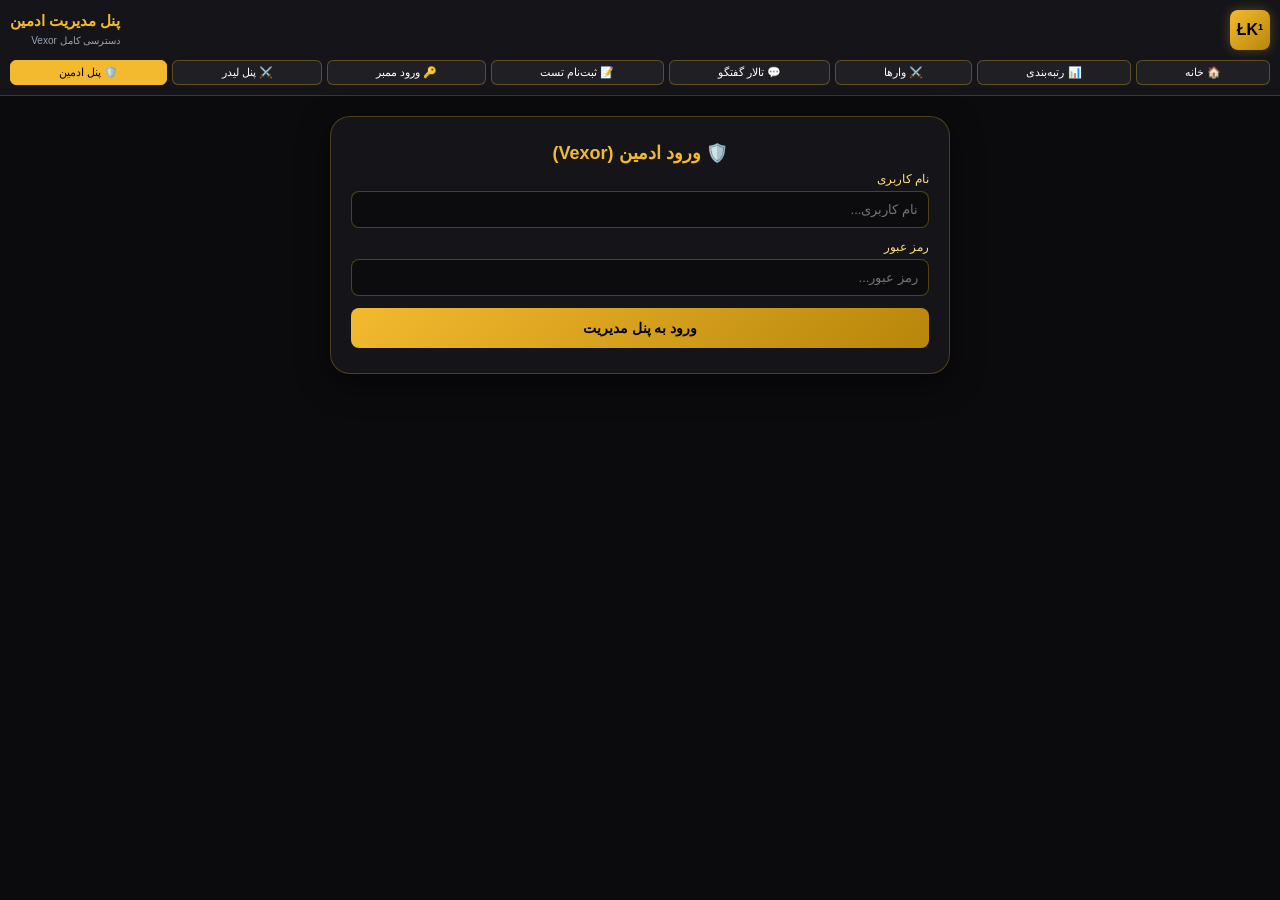
==== admin.html @ a8c93f62 "Update admin.html" ====
<!DOCTYPE html>
<html lang="fa" dir="rtl">
<head>
    <meta charset="UTF-8">
    <meta name="viewport" content="width=device-width, initial-scale=1.0">
    <title>پنل ادمین | ŁK¹ • INVICTUS</title>
    <link rel="stylesheet" href="style.css">
</head>
<body>
    <header>
        <div class="logo-area">
            <div class="clan-logo">ŁK¹</div>
            <div class="clan-title"><h1>پنل مدیریت ادمین</h1><span>دسترسی کامل Vexor</span></div>
        </div>
        <div class="nav-buttons">
            <a href="index.html" class="btn">🏠 خانه</a>
            <a href="ranking.html" class="btn">📊 رتبه‌بندی</a>
            <a href="wars.html" class="btn">⚔️ وارها</a>
            <a href="chat.html" class="btn">💬 تالار گفتگو</a>
            <a href="apply.html" class="btn">📝 ثبت‌نام تست</a>
            <a href="member_login.html" class="btn">🔑 ورود ممبر</a>
            <a href="leader_panel.html" class="btn">⚔️ پنل لیدر</a>
            <a href="admin.html" class="btn btn-admin active">🛡️ پنل ادمین</a>
        </div>
    </header>
    <div class="main-container">
        <div class="panel-card" id="aLoginBox">
            <h2 class="hero-title" style="font-size:18px; text-align:center;">🛡️ ورود ادمین (Vexor)</h2>
            <div class="form-group"><label>نام کاربری</label><input type="text" id="aUser" class="form-control" placeholder="نام کاربری..."></div>
            <div class="form-group"><label>رمز عبور</label><input type="password" id="aPass" class="form-control" placeholder="رمز عبور..."></div>
            <button onclick="aLogin()" class="btn-submit">ورود به پنل مدیریت</button>
        </div>
        
        <div class="panel-card" id="aDash" style="display:none;">
            <div style="display:flex; justify-content:space-between; align-items:center; margin-bottom:12px;">
                <h2 style="font-size:16px; color:var(--gold-primary);">👑 پنل کنترل Vexor</h2>
                <button onclick="localStorage.removeItem('admin_logged'); localStorage.removeItem('logged_role'); location.reload();" class="btn" style="background:var(--danger-color); color:#fff; border:none;">خروج</button>
            </div>
            <hr style="border-color:rgba(243,186,47,0.2); margin-bottom:15px;">
            <div style="display:flex; gap:10px; margin-bottom:15px;">
                <button onclick="toggleChat()" class="btn" style="flex:1; background:var(--gold-primary); color:#000; font-weight:bold;">🔒 قفل / 🔓 باز کردن تالار</button>
                <button onclick="editNotice()" class="btn" style="flex:1;">📢 ویرایش اطلاعیه</button>
            </div>

            <h3 style="font-size:14px; color:var(--gold-light); margin-bottom:8px;">📢 اعلان درخواست‌های تست عضویت</h3>
            <div id="adminApps" style="font-size:12px; color:var(--text-muted); margin-bottom:20px; background:rgba(0,0,0,0.3); padding:10px; border-radius:8px;"></div>

            <hr style="border-color:rgba(243,186,47,0.2); margin-bottom:15px;">

            <h3 id="formTitle" style="font-size:14px; color:var(--gold-light); margin-bottom:8px;">➕ افزودن ممبر جدید</h3>
            <input type="hidden" id="editIndex" value="-1">
            <div class="form-group"><label>نام و تگ در گیم</label><input type="text" id="addName" class="form-control" placeholder="ŁK¹ • Name"></div>
            <div class="grid-cards" style="margin-bottom:0;">
                <div class="form-group"><label>یوزر اکانت سایت</label><input type="text" id="addUName" class="form-control" placeholder="username"></div>
                <div class="form-group"><label>پسورد اکانت سایت</label><input type="text" id="addUPass" class="form-control" placeholder="password"></div>
            </div>
            <div class="grid-cards" style="margin-bottom:0;">
                <div class="form-group"><label>لول</label><input type="number" id="addLevel" class="form-control" placeholder="150"></div>
                <div class="form-group"><label>رنک مولتی/بتل</label><input type="text" id="addRank" class="form-control" placeholder="Legendary"></div>
            </div>
            <div class="grid-cards" style="margin-bottom:0;">
                <div class="form-group"><label>تعداد لجند</label><input type="number" id="addLegend" class="form-control" placeholder="5"></div>
                <div class="form-group"><label>کالاف یوآیدی (UID)</label><input type="text" id="addUid" class="form-control" placeholder="12345678"></div>
            </div>
            <div class="form-group"><label>نقش</label><select id="addRole" class="form-control"><option value="ممبر عادی">ممبر عادی</option><option value="لیدر">لیدر</option></select></div>
            
            <div class="form-group">
                <label>نتایج ۱۰ دست آخر مولتی (win,lose,draw,quit)</label>
                <input type="text" id="multiRes" class="form-control" value="win,win,win,win,win,win,win,win,win,win">
            </div>
            <div class="form-group">
                <label>نتایج ۱۰ دست آخر بتل (win,lose,draw,quit)</label>
                <input type="text" id="battleRes" class="form-control" value="win,win,win,win,win,win,win,win,win,win">
            </div>

            <button onclick="saveMember()" class="btn-submit">ذخیره و ثبت در سیستم</button>

            <hr style="border-color:rgba(243,186,47,0.2); margin:20px 0;">
            <h3 style="font-size:14px; color:var(--gold-light); margin-bottom:8px;">🔍 جستجو، ویرایش و حذف ممبرها</h3>
            <div class="form-group"><input type="text" id="searchAdmin" class="form-control" placeholder="جستجو بر اساس نام..." onkeyup="filterAdmin()"></div>
            <div class="table-responsive">
                <table class="clan-table">
                    <thead><tr><th>نام</th><th>یوزر</th><th>نقش</th><th>عملیات</th></tr></thead>
                    <tbody id="aTable"></tbody>
                </table>
            </div>
        </div>
    </div>
    <script>
        const BIN_ID = "6af9c49eac6210605a89891b";
        const API_KEY = "$2a$10$DZPpILN4/v8w7.tBcNSfJew7piPdaWRBuhr2mQSamEzkqhkIBrdpO";

        async function saveCloudData() {
            try {
                let payload = {
                    clan_members: JSON.parse(localStorage.getItem('clan_members') || '[]'),
                    clan_applications: JSON.parse(localStorage.getItem('clan_applications') || '[]'),
                    clan_wars: JSON.parse(localStorage.getItem('clan_wars') || '[]'),
                    chat_messages: JSON.parse(localStorage.getItem('chat_messages') || '[]'),
                    chat_bans: JSON.parse(localStorage.getItem('chat_bans') || '{}'),
                    chat_locked: localStorage.getItem('chat_locked') === 'true',
                    clan_notice: localStorage.getItem('clan_notice') || ''
                };
                await fetch(`https://api.jsonbin.io/v3/b/${BIN_ID}`, {
                    method: 'PUT',
                    headers: { "Content-Type": "application/json", "X-Master-Key": API_KEY },
                    body: JSON.stringify(payload)
                });
            } catch(e) {}
        }

        async function aLogin() {
            let u = document.getElementById('aUser').value.trim();
            let p = document.getElementById('aPass').value.trim();
            if(u === "vexor" && p === "matinmnt") {
                try {
                    let res = await fetch(`https://api.jsonbin.io/v3/b/${BIN_ID}/latest`, { headers: { "X-Master-Key": API_KEY } });
                    let data = await res.json();
                    if(data && data.record) {
                        let rec = data.record;
                        if(rec.clan_members) localStorage.setItem('clan_members', JSON.stringify(rec.clan_members));
                        if(rec.clan_applications) localStorage.setItem('clan_applications', JSON.stringify(rec.clan_applications));
                        if(rec.clan_wars) localStorage.setItem('clan_wars', JSON.stringify(rec.clan_wars));
                        if(rec.chat_messages) localStorage.setItem('chat_messages', JSON.stringify(rec.chat_messages));
                        if(rec.chat_bans) localStorage.setItem('chat_bans', JSON.stringify(rec.chat_bans));
                        localStorage.setItem('chat_locked', rec.chat_locked ? 'true' : 'false');
                        if(rec.clan_notice) localStorage.setItem('clan_notice', rec.clan_notice);
                    }
                } catch(e) {}

                localStorage.setItem('admin_logged', 'true');
                localStorage.setItem('logged_role', 'admin');
                showADash();
            } else { alert("اطلاعات ادمین اشتباه است!"); }
        }
        function showADash() {
            document.getElementById('aLoginBox').style.display = 'none';
            document.getElementById('aDash').style.display = 'block';
            loadATable();
            loadAdminApps();
        }
        function loadAdminApps() {
            let apps = JSON.parse(localStorage.getItem('clan_applications') || '[]');
            let box = document.getElementById('adminApps');
            box.innerHTML = '';
            if(apps.length === 0) { box.innerHTML = "📢 در حال حاضر هیچ درخواست تست جدیدی وجود ندارد."; return; }
            apps.forEach((a, i) => {
                box.innerHTML += `
                    <div style="display:flex; justify-content:space-between; align-items:center; margin-bottom:6px; border-bottom:1px dashed rgba(243,186,47,0.2); padding-bottom:6px;">
                        <div><b>${a.name}</b> (UID: ${a.uid}) - لول: ${a.level}</div>
                        <div>
                            <button onclick="adminApp(${i})" class="btn" style="background:var(--success-color); color:#fff; border:none; padding:2px 6px;">تایید</button>
                            <button onclick="adminRej(${i})" class="btn" style="background:var(--danger-color); color:#fff; border:none; padding:2px 6px; margin-right:4px;">رد</button>
                        </div>
                    </div>
                `;
            });
        }
        async function adminApp(i) {
            let apps = JSON.parse(localStorage.getItem('clan_applications') || '[]');
            let members = JSON.parse(localStorage.getItem('clan_members') || '[]');
            members.push({ 
                name: apps[i].name, 
                level: apps[i].level, 
                rank: apps[i].rank, 
                uid: apps[i].uid, 
                role: 'ممبر عادی', 
                username: 'user_'+Math.floor(Math.random()*1000), 
                password: '123', 
                multiResults:['win','win','win','win','win','win','win','win','win','win'], 
                battleResults:['win','win','win','win','win','win','win','win','win','win'] 
            });
            localStorage.setItem('clan_members', JSON.stringify(members));
            apps.splice(i, 1);
            localStorage.setItem('clan_applications', JSON.stringify(apps));
            await saveCloudData();
            alert("تایید شد!"); showADash();
        }
        async function adminRej(i) {
            let apps = JSON.parse(localStorage.getItem('clan_applications') || '[]');
            apps.splice(i, 1);
            localStorage.setItem('clan_applications', JSON.stringify(apps));
            await saveCloudData();
            alert("رد شد."); showADash();
        }
        async function saveMember() {
            let name = document.getElementById('addName').value.trim();
            let username = document.getElementById('addUName').value.trim();
            let password = document.getElementById('addUPass').value.trim();
            let level = document.getElementById('addLevel').value.trim();
            let rank = document.getElementById('addRank').value.trim();
            let legendCount = document.getElementById('addLegend').value.trim();
            let uid = document.getElementById('addUid').value.trim();
            let role = document.getElementById('addRole').value;
            let multiResults = document.getElementById('multiRes').value.split(',').map(s=>s.trim());
            let battleResults = document.getElementById('battleRes').value.split(',').map(s=>s.trim());
            let editIdx = parseInt(document.getElementById('editIndex').value);

            if(!name || !username) { alert("نام و یوزر اکانت سایت الزامی است."); return; }

            let members = JSON.parse(localStorage.getItem('clan_members') || '[]');
            if(editIdx === -1) {
                members.push({ name, username, password, level, rank, legendCount, uid, role, multiResults, battleResults });
            } else {
                members[editIdx] = { name, username, password, level, rank, legendCount, uid, role, multiResults, battleResults };
                document.getElementById('editIndex').value = -1;
                document.getElementById('formTitle').innerText = "➕ افزودن ممبر جدید";
            }
            localStorage.setItem('clan_members', JSON.stringify(members));
            await saveCloudData();
            alert("با موفقیت در سرور ابری ذخیره شد!");
            loadATable();
            clearForm();
        }
        function loadATable() {
            let members = JSON.parse(localStorage.getItem('clan_members') || '[]');
            let tbody = document.getElementById('aTable');
            tbody.innerHTML = '';
            if(members.length === 0) { tbody.innerHTML = `<tr><td colspan="4">عضوی ثبت نشده است.</td></tr>`; return; }
            members.forEach((m, i) => {
                tbody.innerHTML += `
                    <tr>
                        <td>${m.name}</td>
                        <td>${m.username || '-'}</td>
                        <td>${m.role}</td>
                        <td>
                            <button onclick="editM(${i})" class="btn" style="background:var(--gold-primary); color:#000; padding:3px 6px;">ویرایش</button>
                            <button onclick="delM(${i})" class="btn" style="background:var(--danger-color); color:#fff; padding:3px 6px; margin-right:4px;">حذف</button>
                        </td>
                    </tr>
                `;
            });
        }
        function editM(i) {
            let members = JSON.parse(localStorage.getItem('clan_members') || '[]');
            let m = members[i];
            document.getElementById('addName').value = m.name;
            document.getElementById('addUName').value = m.username || '';
            document.getElementById('addUPass').value = m.password || '';
            document.getElementById('addLevel').value = m.level || '';
            document.getElementById('addRank').value = m.rank || '';
            document.getElementById('addLegend').value = m.legendCount || '';
            document.getElementById('addUid').value = m.uid || '';
            document.getElementById('addRole').value = m.role;
            document.getElementById('multiRes').value = (m.multiResults || []).join(',');
            document.getElementById('battleRes').value = (m.battleResults || []).join(',');
            document.getElementById('editIndex').value = i;
            document.getElementById('formTitle').innerText = "✏️ ویرایش ممبر: " + m.name;
            window.scrollTo({top:0, behavior:'smooth'});
        }
        async function delM(i) {
            if(confirm("آیا از حذف این عضو اطمینان دارید؟")) {
                let members = JSON.parse(localStorage.getItem('clan_members') || '[]');
                members.splice(i, 1);
                localStorage.setItem('clan_members', JSON.stringify(members));
                await saveCloudData();
                loadATable();
            }
        }
        function clearForm() {
            document.getElementById('addName').value = '';
            document.getElementById('addUName').value = '';
            document.getElementById('addUPass').value = '';
            document.getElementById('addLevel').value = '';
            document.getElementById('addRank').value = '';
            document.getElementById('addLegend').value = '';
            document.getElementById('addUid').value = '';
        }
        async function toggleChat() {
            let cur = localStorage.getItem('chat_locked') === 'true';
            localStorage.setItem('chat_locked', !cur);
            await saveCloudData();
            alert(!cur ? "تالار گفتگو قفل شد!" : "تالار گفتگو باز شد!");
        }
        async function editNotice() {
            let t = prompt("متن جدید اطلاعیه بالای سایت را وارد کنید:");
            if(t) {
                localStorage.setItem('clan_notice', t);
                await saveCloudData();
                alert("اطلاعیه آپدیت شد!");
            }
        }
        function filterAdmin() {
            let kw = document.getElementById('searchAdmin').value.toLowerCase();
            let rows = document.getElementById('aTable').getElementsByTagName('tr');
            for(let r of rows) {
                r.style.display = r.innerText.toLowerCase().includes(kw) ? '' : 'none';
            }
        }
        window.onload = function() {
            if(localStorage.getItem('admin_logged') === 'true') showADash();
        }
    </script>
</body>
</html>
---- style.css ----
:root {
    --bg-color: #0b0b0e;
    --card-bg: #141419;
    --gold-primary: #f3ba2f;
    --gold-light: #ffdf7e;
    --gold-dark: #b8860b;
    --text-main: #ffffff;
    --text-muted: #9ca3af;
    --danger-color: #ef4444;
    --success-color: #22c55e;
}
* { box-sizing: border-box; margin: 0; padding: 0; font-family: Tahoma, sans-serif; }
body { background-color: var(--bg-color); color: var(--text-main); padding-bottom: 50px; }
.top-notice { background: linear-gradient(90deg, var(--gold-dark), var(--gold-primary)); color: #000; font-size: 13px; font-weight: bold; text-align: center; padding: 8px 10px; }
header { background: var(--card-bg); border-bottom: 1px solid rgba(243, 186, 47, 0.2); padding: 10px; display: flex; flex-direction: column; gap: 10px; }
.logo-area { display: flex; align-items: center; gap: 10px; width: 100%; justify-content: space-between; }
.clan-logo { width: 40px; height: 40px; background: linear-gradient(135deg, var(--gold-primary), var(--gold-dark)); border-radius: 8px; display: flex; align-items: center; justify-content: center; font-weight: bold; color: #000; font-size: 16px; box-shadow: 0 0 12px rgba(243, 186, 47, 0.3); }
.clan-title h1 { font-size: 15px; color: var(--gold-primary); }
.clan-title span { font-size: 10px; color: var(--text-muted); }
.nav-buttons { display: flex; gap: 5px; flex-wrap: wrap; width: 100%; justify-content: center; }
.nav-buttons .btn { background: rgba(255, 255, 255, 0.05); border: 1px solid rgba(243, 186, 47, 0.3); color: var(--text-main); padding: 5px 8px; border-radius: 6px; font-size: 11px; cursor: pointer; text-decoration: none; transition: 0.3s; display: inline-flex; align-items: center; gap: 4px; flex: 1 1 auto; justify-content: center; text-align: center; }
.nav-buttons .btn:hover, .nav-buttons .btn.active { background: var(--gold-primary); color: #000; border-color: var(--gold-primary); }
.nav-buttons .btn-admin { background: rgba(243, 186, 47, 0.15); border-color: var(--gold-primary); color: var(--gold-primary); }
.main-container { max-width: 650px; margin: 20px auto; padding: 0 15px; }
.panel-card { background: var(--card-bg); border: 1px solid rgba(243, 186, 47, 0.25); border-radius: 20px; padding: 25px 20px; box-shadow: 0 10px 30px rgba(0,0,0,0.5); margin-bottom: 20px; }
.server-status { display: inline-flex; align-items: center; gap: 6px; background: rgba(0, 0, 0, 0.4); border: 1px solid rgba(243, 186, 47, 0.3); padding: 6px 15px; border-radius: 20px; font-size: 12px; color: var(--text-muted); margin-bottom: 15px; }
.status-dot { width: 8px; height: 8px; background-color: var(--success-color); border-radius: 50%; box-shadow: 0 0 8px var(--success-color); }
.hero-title { font-size: 24px; color: var(--gold-primary); margin-bottom: 8px; font-weight: 900; }
.hero-desc { font-size: 12px; color: var(--text-muted); line-height: 1.6; margin-bottom: 20px; }
.form-group { margin-bottom: 12px; text-align: right; }
.form-group label { display: block; font-size: 12px; color: var(--gold-light); margin-bottom: 5px; }
.form-control { width: 100%; background: rgba(0, 0, 0, 0.4); border: 1px solid rgba(243, 186, 47, 0.3); border-radius: 8px; padding: 10px; color: var(--text-main); font-size: 13px; }
.form-control:focus { border-color: var(--gold-primary); outline: none; }
.btn-submit { width: 100%; background: linear-gradient(135deg, var(--gold-primary), var(--gold-dark)); color: #000; font-weight: bold; padding: 12px; border-radius: 8px; border: none; font-size: 14px; cursor: pointer; transition: 0.3s; }
.btn-submit:hover { opacity: 0.9; }
.table-responsive { width: 100%; overflow-x: auto; margin-top: 15px; }
.clan-table { width: 100%; border-collapse: collapse; font-size: 12px; text-align: center; }
.clan-table th, .clan-table td { padding: 10px 8px; border-bottom: 1px solid rgba(243, 186, 47, 0.15); }
.clan-table th { color: var(--gold-primary); background: rgba(243, 186, 47, 0.05); }
.grid-cards { display: grid; grid-template-columns: 1fr 1fr; gap: 15px; }
.mini-card { background: var(--card-bg); border: 1px solid rgba(243, 186, 47, 0.2); border-radius: 15px; padding: 18px 15px; text-align: center; }
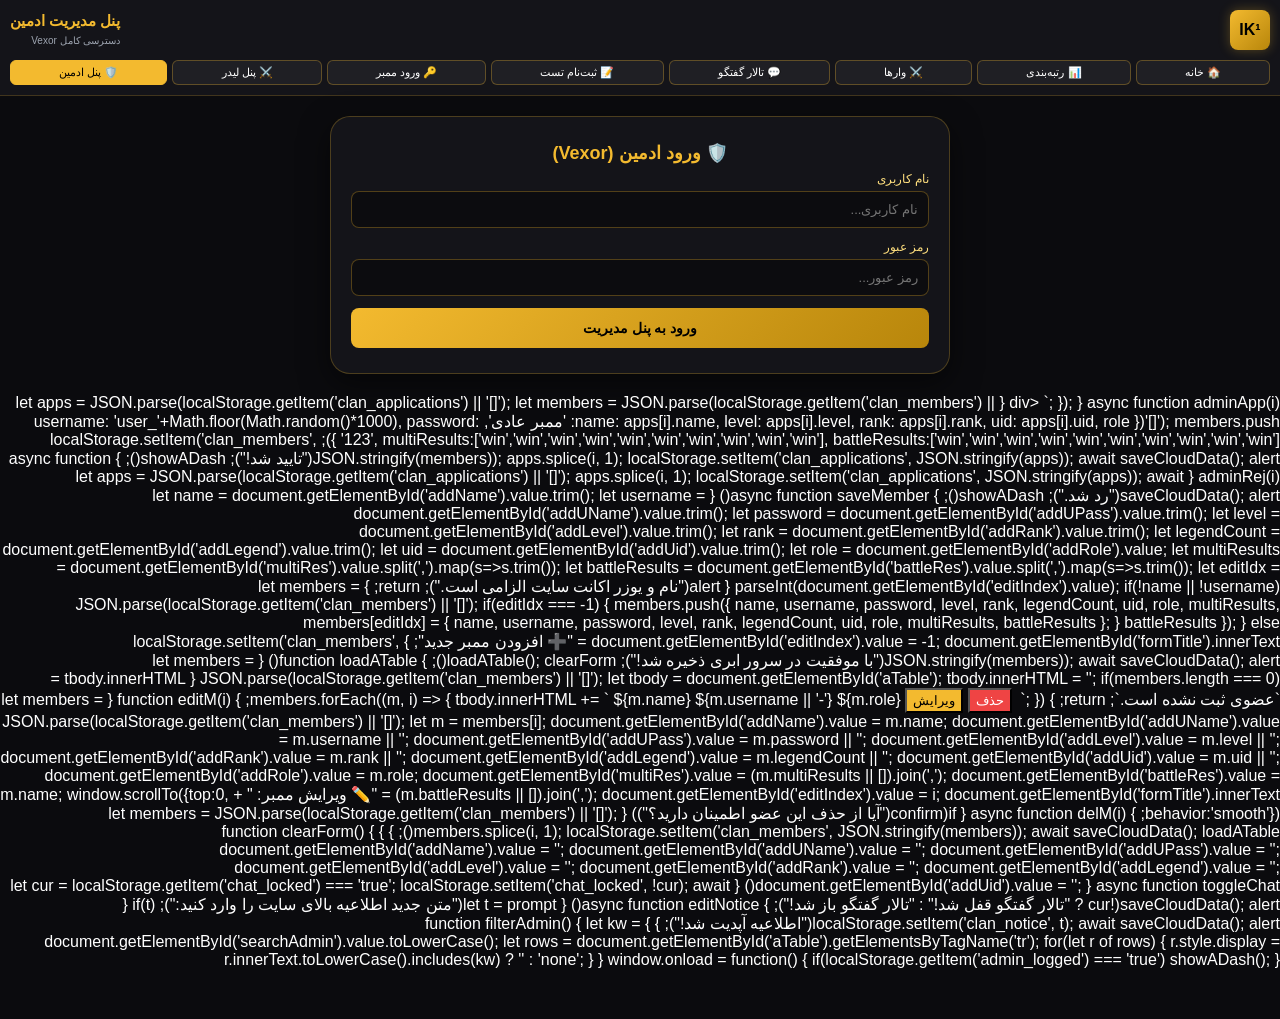
==== commit 34518edc: "Update admin.html" ====
--- a/admin.html
+++ b/admin.html
@@ -3,13 +3,13 @@
 <head>
     <meta charset="UTF-8">
     <meta name="viewport" content="width=device-width, initial-scale=1.0">
-    <title>پنل ادمین | ŁK¹ • INVICTUS</title>
+    <title>پنل ادمین | IK¹ • INVICTUS</title>
     <link rel="stylesheet" href="style.css">
 </head>
 <body>
     <header>
         <div class="logo-area">
-            <div class="clan-logo">ŁK¹</div>
+            <div class="clan-logo">IK¹</div>
             <div class="clan-title"><h1>پنل مدیریت ادمین</h1><span>دسترسی کامل Vexor</span></div>
         </div>
         <div class="nav-buttons">
@@ -49,7 +49,7 @@
 
             <h3 id="formTitle" style="font-size:14px; color:var(--gold-light); margin-bottom:8px;">➕ افزودن ممبر جدید</h3>
             <input type="hidden" id="editIndex" value="-1">
-            <div class="form-group"><label>نام و تگ در گیم</label><input type="text" id="addName" class="form-control" placeholder="ŁK¹ • Name"></div>
+            <div class="form-group"><label>نام و تگ در گیم</label><input type="text" id="addName" class="form-control" placeholder="IK¹ • Name"></div>
             <div class="grid-cards" style="margin-bottom:0;">
                 <div class="form-group"><label>یوزر اکانت سایت</label><input type="text" id="addUName" class="form-control" placeholder="username"></div>
                 <div class="form-group"><label>پسورد اکانت سایت</label><input type="text" id="addUPass" class="form-control" placeholder="password"></div>
@@ -133,12 +133,22 @@
                 showADash();
             } else { alert("اطلاعات ادمین اشتباه است!"); }
         }
-        function showADash() {
+
+        async function showADash() {
             document.getElementById('aLoginBox').style.display = 'none';
             document.getElementById('aDash').style.display = 'block';
+            try {
+                let res = await fetch(`https://api.jsonbin.io/v3/b/${BIN_ID}/latest`, { headers: { "X-Master-Key": API_KEY } });
+                let data = await res.json();
+                if(data && data.record) {
+                    if(data.record.clan_members) localStorage.setItem('clan_members', JSON.stringify(data.record.clan_members));
+                    if(data.record.clan_applications) localStorage.setItem('clan_applications', JSON.stringify(data.record.clan_applications));
+                }
+            } catch(e) {}
             loadATable();
             loadAdminApps();
         }
+
         function loadAdminApps() {
             let apps = JSON.parse(localStorage.getItem('clan_applications') || '[]');
             let box = document.getElementById('adminApps');
@@ -156,6 +166,7 @@
                 `;
             });
         }
+
         async function adminApp(i) {
             let apps = JSON.parse(localStorage.getItem('clan_applications') || '[]');
             let members = JSON.parse(localStorage.getItem('clan_members') || '[]');
@@ -176,6 +187,7 @@
             await saveCloudData();
             alert("تایید شد!"); showADash();
         }
+
         async function adminRej(i) {
             let apps = JSON.parse(localStorage.getItem('clan_applications') || '[]');
             apps.splice(i, 1);
@@ -183,6 +195,7 @@
             await saveCloudData();
             alert("رد شد."); showADash();
         }
+
         async function saveMember() {
             let name = document.getElementById('addName').value.trim();
             let username = document.getElementById('addUName').value.trim();
@@ -212,6 +225,7 @@
             loadATable();
             clearForm();
         }
+
         function loadATable() {
             let members = JSON.parse(localStorage.getItem('clan_members') || '[]');
             let tbody = document.getElementById('aTable');
@@ -231,6 +245,7 @@
                 `;
             });
         }
+
         function editM(i) {
             let members = JSON.parse(localStorage.getItem('clan_members') || '[]');
             let m = members[i];
@@ -248,6 +263,7 @@
             document.getElementById('formTitle').innerText = "✏️ ویرایش ممبر: " + m.name;
             window.scrollTo({top:0, behavior:'smooth'});
         }
+
         async function delM(i) {
             if(confirm("آیا از حذف این عضو اطمینان دارید؟")) {
                 let members = JSON.parse(localStorage.getItem('clan_members') || '[]');
@@ -257,6 +273,7 @@
                 loadATable();
             }
         }
+
         function clearForm() {
             document.getElementById('addName').value = '';
             document.getElementById('addUName').value = '';
@@ -266,12 +283,14 @@
             document.getElementById('addLegend').value = '';
             document.getElementById('addUid').value = '';
         }
+
         async function toggleChat() {
             let cur = localStorage.getItem('chat_locked') === 'true';
             localStorage.setItem('chat_locked', !cur);
             await saveCloudData();
             alert(!cur ? "تالار گفتگو قفل شد!" : "تالار گفتگو باز شد!");
         }
+
         async function editNotice() {
             let t = prompt("متن جدید اطلاعیه بالای سایت را وارد کنید:");
             if(t) {
@@ -280,6 +299,7 @@
                 alert("اطلاعیه آپدیت شد!");
             }
         }
+
         function filterAdmin() {
             let kw = document.getElementById('searchAdmin').value.toLowerCase();
             let rows = document.getElementById('aTable').getElementsByTagName('tr');
@@ -287,9 +307,151 @@
                 r.style.display = r.innerText.toLowerCase().includes(kw) ? '' : 'none';
             }
         }
+
         window.onload = function() {
             if(localStorage.getItem('admin_logged') === 'true') showADash();
         }
     </script>
 </body>
 </html>
+div>
+                `;
+            });
+        }
+        async function adminApp(i) {
+            let apps = JSON.parse(localStorage.getItem('clan_applications') || '[]');
+            let members = JSON.parse(localStorage.getItem('clan_members') || '[]');
+            members.push({ 
+                name: apps[i].name, 
+                level: apps[i].level, 
+                rank: apps[i].rank, 
+                uid: apps[i].uid, 
+                role: 'ممبر عادی', 
+                username: 'user_'+Math.floor(Math.random()*1000), 
+                password: '123', 
+                multiResults:['win','win','win','win','win','win','win','win','win','win'], 
+                battleResults:['win','win','win','win','win','win','win','win','win','win'] 
+            });
+            localStorage.setItem('clan_members', JSON.stringify(members));
+            apps.splice(i, 1);
+            localStorage.setItem('clan_applications', JSON.stringify(apps));
+            await saveCloudData();
+            alert("تایید شد!"); showADash();
+        }
+        async function adminRej(i) {
+            let apps = JSON.parse(localStorage.getItem('clan_applications') || '[]');
+            apps.splice(i, 1);
+            localStorage.setItem('clan_applications', JSON.stringify(apps));
+            await saveCloudData();
+            alert("رد شد."); showADash();
+        }
+        async function saveMember() {
+            let name = document.getElementById('addName').value.trim();
+            let username = document.getElementById('addUName').value.trim();
+            let password = document.getElementById('addUPass').value.trim();
+            let level = document.getElementById('addLevel').value.trim();
+            let rank = document.getElementById('addRank').value.trim();
+            let legendCount = document.getElementById('addLegend').value.trim();
+            let uid = document.getElementById('addUid').value.trim();
+            let role = document.getElementById('addRole').value;
+            let multiResults = document.getElementById('multiRes').value.split(',').map(s=>s.trim());
+            let battleResults = document.getElementById('battleRes').value.split(',').map(s=>s.trim());
+            let editIdx = parseInt(document.getElementById('editIndex').value);
+
+            if(!name || !username) { alert("نام و یوزر اکانت سایت الزامی است."); return; }
+
+            let members = JSON.parse(localStorage.getItem('clan_members') || '[]');
+            if(editIdx === -1) {
+                members.push({ name, username, password, level, rank, legendCount, uid, role, multiResults, battleResults });
+            } else {
+                members[editIdx] = { name, username, password, level, rank, legendCount, uid, role, multiResults, battleResults };
+                document.getElementById('editIndex').value = -1;
+                document.getElementById('formTitle').innerText = "➕ افزودن ممبر جدید";
+            }
+            localStorage.setItem('clan_members', JSON.stringify(members));
+            await saveCloudData();
+            alert("با موفقیت در سرور ابری ذخیره شد!");
+            loadATable();
+            clearForm();
+        }
+        function loadATable() {
+            let members = JSON.parse(localStorage.getItem('clan_members') || '[]');
+            let tbody = document.getElementById('aTable');
+            tbody.innerHTML = '';
+            if(members.length === 0) { tbody.innerHTML = `<tr><td colspan="4">عضوی ثبت نشده است.</td></tr>`; return; }
+            members.forEach((m, i) => {
+                tbody.innerHTML += `
+                    <tr>
+                        <td>${m.name}</td>
+                        <td>${m.username || '-'}</td>
+                        <td>${m.role}</td>
+                        <td>
+                            <button onclick="editM(${i})" class="btn" style="background:var(--gold-primary); color:#000; padding:3px 6px;">ویرایش</button>
+                            <button onclick="delM(${i})" class="btn" style="background:var(--danger-color); color:#fff; padding:3px 6px; margin-right:4px;">حذف</button>
+                        </td>
+                    </tr>
+                `;
+            });
+        }
+        function editM(i) {
+            let members = JSON.parse(localStorage.getItem('clan_members') || '[]');
+            let m = members[i];
+            document.getElementById('addName').value = m.name;
+            document.getElementById('addUName').value = m.username || '';
+            document.getElementById('addUPass').value = m.password || '';
+            document.getElementById('addLevel').value = m.level || '';
+            document.getElementById('addRank').value = m.rank || '';
+            document.getElementById('addLegend').value = m.legendCount || '';
+            document.getElementById('addUid').value = m.uid || '';
+            document.getElementById('addRole').value = m.role;
+            document.getElementById('multiRes').value = (m.multiResults || []).join(',');
+            document.getElementById('battleRes').value = (m.battleResults || []).join(',');
+            document.getElementById('editIndex').value = i;
+            document.getElementById('formTitle').innerText = "✏️ ویرایش ممبر: " + m.name;
+            window.scrollTo({top:0, behavior:'smooth'});
+        }
+        async function delM(i) {
+            if(confirm("آیا از حذف این عضو اطمینان دارید؟")) {
+                let members = JSON.parse(localStorage.getItem('clan_members') || '[]');
+                members.splice(i, 1);
+                localStorage.setItem('clan_members', JSON.stringify(members));
+                await saveCloudData();
+                loadATable();
+            }
+        }
+        function clearForm() {
+            document.getElementById('addName').value = '';
+            document.getElementById('addUName').value = '';
+            document.getElementById('addUPass').value = '';
+            document.getElementById('addLevel').value = '';
+            document.getElementById('addRank').value = '';
+            document.getElementById('addLegend').value = '';
+            document.getElementById('addUid').value = '';
+        }
+        async function toggleChat() {
+            let cur = localStorage.getItem('chat_locked') === 'true';
+            localStorage.setItem('chat_locked', !cur);
+            await saveCloudData();
+            alert(!cur ? "تالار گفتگو قفل شد!" : "تالار گفتگو باز شد!");
+        }
+        async function editNotice() {
+            let t = prompt("متن جدید اطلاعیه بالای سایت را وارد کنید:");
+            if(t) {
+                localStorage.setItem('clan_notice', t);
+                await saveCloudData();
+                alert("اطلاعیه آپدیت شد!");
+            }
+        }
+        function filterAdmin() {
+            let kw = document.getElementById('searchAdmin').value.toLowerCase();
+            let rows = document.getElementById('aTable').getElementsByTagName('tr');
+            for(let r of rows) {
+                r.style.display = r.innerText.toLowerCase().includes(kw) ? '' : 'none';
+            }
+        }
+        window.onload = function() {
+            if(localStorage.getItem('admin_logged') === 'true') showADash();
+        }
+    </script>
+</body>
+</html>
--- a/style.css
+++ b/style.css
@@ -39,3 +39,4 @@
 .clan-table th { color: var(--gold-primary); background: rgba(243, 186, 47, 0.05); }
 .grid-cards { display: grid; grid-template-columns: 1fr 1fr; gap: 15px; }
 .mini-card { background: var(--card-bg); border: 1px solid rgba(243, 186, 47, 0.2); border-radius: 15px; padding: 18px 15px; text-align: center; }
+                 
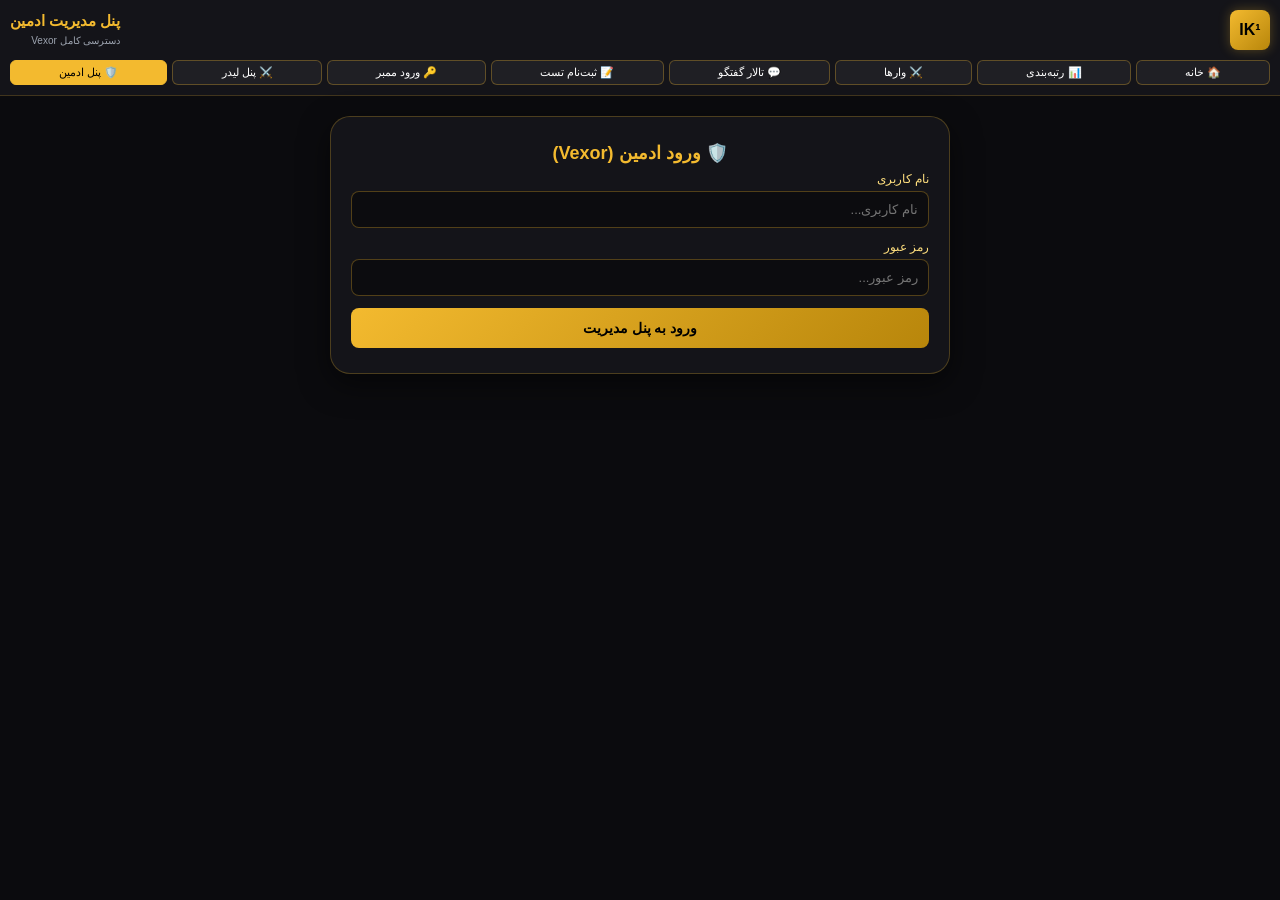
==== commit 75d27fe5: "Update admin.html" ====
--- a/admin.html
+++ b/admin.html
@@ -60,103 +60,8 @@
             </div>
             <div class="grid-cards" style="margin-bottom:0;">
                 <div class="form-group"><label>تعداد لجند</label><input type="number" id="addLegend" class="form-control" placeholder="5"></div>
-                <div class="form-group"><label>کالاف یوآیدی (UID)</label><input type="text" id="addUid" class="form-control" placeholder="12345678"></div>
-            </div>
-            <div class="form-group"><label>نقش</label><select id="addRole" class="form-control"><option value="ممبر عادی">ممبر عادی</option><option value="لیدر">لیدر</option></select></div>
-            
-            <div class="form-group">
-                <label>نتایج ۱۰ دست آخر مولتی (win,lose,draw,quit)</label>
-                <input type="text" id="multiRes" class="form-control" value="win,win,win,win,win,win,win,win,win,win">
-            </div>
-            <div class="form-group">
-                <label>نتایج ۱۰ دست آخر بتل (win,lose,draw,quit)</label>
-                <input type="text" id="battleRes" class="form-control" value="win,win,win,win,win,win,win,win,win,win">
-            </div>
-
-            <button onclick="saveMember()" class="btn-submit">ذخیره و ثبت در سیستم</button>
-
-            <hr style="border-color:rgba(243,186,47,0.2); margin:20px 0;">
-            <h3 style="font-size:14px; color:var(--gold-light); margin-bottom:8px;">🔍 جستجو، ویرایش و حذف ممبرها</h3>
-            <div class="form-group"><input type="text" id="searchAdmin" class="form-control" placeholder="جستجو بر اساس نام..." onkeyup="filterAdmin()"></div>
-            <div class="table-responsive">
-                <table class="clan-table">
-                    <thead><tr><th>نام</th><th>یوزر</th><th>نقش</th><th>عملیات</th></tr></thead>
-                    <tbody id="aTable"></tbody>
-                </table>
-            </div>
-        </div>
-    </div>
-    <script>
-        const BIN_ID = "6af9c49eac6210605a89891b";
-        const API_KEY = "$2a$10$DZPpILN4/v8w7.tBcNSfJew7piPdaWRBuhr2mQSamEzkqhkIBrdpO";
-
-        async function saveCloudData() {
-            try {
-                let payload = {
-                    clan_members: JSON.parse(localStorage.getItem('clan_members') || '[]'),
-                    clan_applications: JSON.parse(localStorage.getItem('clan_applications') || '[]'),
-                    clan_wars: JSON.parse(localStorage.getItem('clan_wars') || '[]'),
-                    chat_messages: JSON.parse(localStorage.getItem('chat_messages') || '[]'),
-                    chat_bans: JSON.parse(localStorage.getItem('chat_bans') || '{}'),
-                    chat_locked: localStorage.getItem('chat_locked') === 'true',
-                    clan_notice: localStorage.getItem('clan_notice') || ''
-                };
-                await fetch(`https://api.jsonbin.io/v3/b/${BIN_ID}`, {
-                    method: 'PUT',
-                    headers: { "Content-Type": "application/json", "X-Master-Key": API_KEY },
-                    body: JSON.stringify(payload)
-                });
-            } catch(e) {}
-        }
-
-        async function aLogin() {
-            let u = document.getElementById('aUser').value.trim();
-            let p = document.getElementById('aPass').value.trim();
-            if(u === "vexor" && p === "matinmnt") {
-                try {
-                    let res = await fetch(`https://api.jsonbin.io/v3/b/${BIN_ID}/latest`, { headers: { "X-Master-Key": API_KEY } });
-                    let data = await res.json();
-                    if(data && data.record) {
-                        let rec = data.record;
-                        if(rec.clan_members) localStorage.setItem('clan_members', JSON.stringify(rec.clan_members));
-                        if(rec.clan_applications) localStorage.setItem('clan_applications', JSON.stringify(rec.clan_applications));
-                        if(rec.clan_wars) localStorage.setItem('clan_wars', JSON.stringify(rec.clan_wars));
-                        if(rec.chat_messages) localStorage.setItem('chat_messages', JSON.stringify(rec.chat_messages));
-                        if(rec.chat_bans) localStorage.setItem('chat_bans', JSON.stringify(rec.chat_bans));
-                        localStorage.setItem('chat_locked', rec.chat_locked ? 'true' : 'false');
-                        if(rec.clan_notice) localStorage.setItem('clan_notice', rec.clan_notice);
-                    }
-                } catch(e) {}
-
-                localStorage.setItem('admin_logged', 'true');
-                localStorage.setItem('logged_role', 'admin');
-                showADash();
-            } else { alert("اطلاعات ادمین اشتباه است!"); }
-        }
-
-        async function showADash() {
-            document.getElementById('aLoginBox').style.display = 'none';
-            document.getElementById('aDash').style.display = 'block';
-            try {
-                let res = await fetch(`https://api.jsonbin.io/v3/b/${BIN_ID}/latest`, { headers: { "X-Master-Key": API_KEY } });
-                let data = await res.json();
-                if(data && data.record) {
-                    if(data.record.clan_members) localStorage.setItem('clan_members', JSON.stringify(data.record.clan_members));
-                    if(data.record.clan_applications) localStorage.setItem('clan_applications', JSON.stringify(data.record.clan_applications));
-                }
-            } catch(e) {}
-            loadATable();
-            loadAdminApps();
-        }
-
-        function loadAdminApps() {
-            let apps = JSON.parse(localStorage.getItem('clan_applications') || '[]');
-            let box = document.getElementById('adminApps');
-            box.innerHTML = '';
-            if(apps.length === 0) { box.innerHTML = "📢 در حال حاضر هیچ درخواست تست جدیدی وجود ندارد."; return; }
-            apps.forEach((a, i) => {
-                box.innerHTML += `
-                    <div style="display:flex; justify-content:space-between; align-items:center; margin-bottom:6px; border-bottom:1px dashed rgba(243,186,47,0.2); padding-bottom:6px;">
+                <div class="
+,186,47,0.2); padding-bottom:6px;">
                         <div><b>${a.name}</b> (UID: ${a.uid}) - لول: ${a.level}</div>
                         <div>
                             <button onclick="adminApp(${i})" class="btn" style="background:var(--success-color); color:#fff; border:none; padding:2px 6px;">تایید</button>
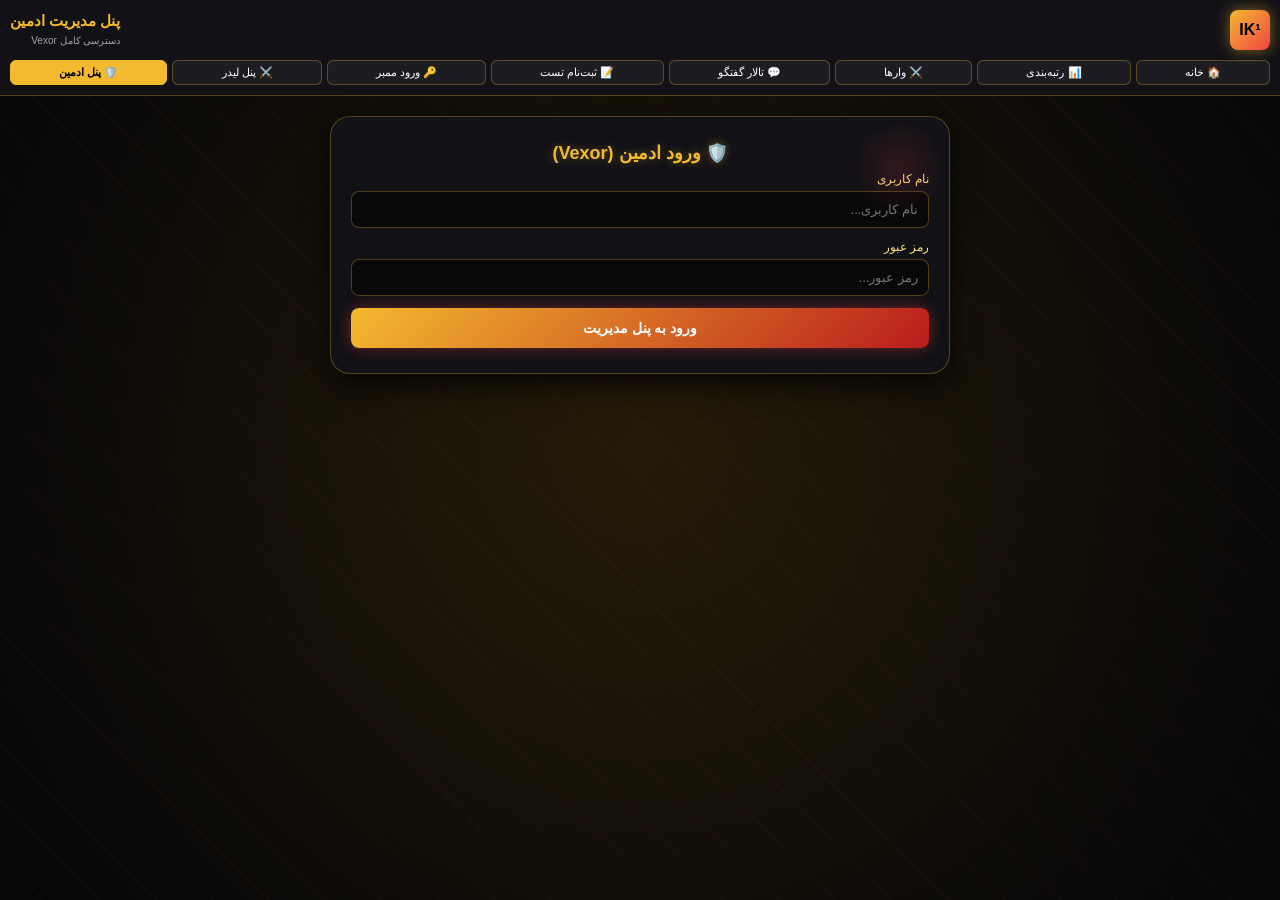
==== commit cd05499f: "Update admin.html" ====
--- a/admin.html
+++ b/admin.html
@@ -7,6 +7,7 @@
     <link rel="stylesheet" href="style.css">
 </head>
 <body>
+    <div class="ghost-bg-animation"></div>
     <header>
         <div class="logo-area">
             <div class="clan-logo">IK¹</div>
@@ -37,326 +38,12 @@
                 <button onclick="localStorage.removeItem('admin_logged'); localStorage.removeItem('logged_role'); location.reload();" class="btn" style="background:var(--danger-color); color:#fff; border:none;">خروج</button>
             </div>
             <hr style="border-color:rgba(243,186,47,0.2); margin-bottom:15px;">
+            
             <div style="display:flex; gap:10px; margin-bottom:15px;">
                 <button onclick="toggleChat()" class="btn" style="flex:1; background:var(--gold-primary); color:#000; font-weight:bold;">🔒 قفل / 🔓 باز کردن تالار</button>
-                <button onclick="editNotice()" class="btn" style="flex:1;">📢 ویرایش اطلاعیه</button>
+                <button onclick="editNotice()" class="btn" style="flex:1;">📢 ویرایش اطلاعیه بالا</button>
             </div>
 
-            <h3 style="font-size:14px; color:var(--gold-light); margin-bottom:8px;">📢 اعلان درخواست‌های تست عضویت</h3>
-            <div id="adminApps" style="font-size:12px; color:var(--text-muted); margin-bottom:20px; background:rgba(0,0,0,0.3); padding:10px; border-radius:8px;"></div>
-
-            <hr style="border-color:rgba(243,186,47,0.2); margin-bottom:15px;">
-
-            <h3 id="formTitle" style="font-size:14px; color:var(--gold-light); margin-bottom:8px;">➕ افزودن ممبر جدید</h3>
-            <input type="hidden" id="editIndex" value="-1">
-            <div class="form-group"><label>نام و تگ در گیم</label><input type="text" id="addName" class="form-control" placeholder="IK¹ • Name"></div>
-            <div class="grid-cards" style="margin-bottom:0;">
-                <div class="form-group"><label>یوزر اکانت سایت</label><input type="text" id="addUName" class="form-control" placeholder="username"></div>
-                <div class="form-group"><label>پسورد اکانت سایت</label><input type="text" id="addUPass" class="form-control" placeholder="password"></div>
-            </div>
-            <div class="grid-cards" style="margin-bottom:0;">
-                <div class="form-group"><label>لول</label><input type="number" id="addLevel" class="form-control" placeholder="150"></div>
-                <div class="form-group"><label>رنک مولتی/بتل</label><input type="text" id="addRank" class="form-control" placeholder="Legendary"></div>
-            </div>
-            <div class="grid-cards" style="margin-bottom:0;">
-                <div class="form-group"><label>تعداد لجند</label><input type="number" id="addLegend" class="form-control" placeholder="5"></div>
-                <div class="
-,186,47,0.2); padding-bottom:6px;">
-                        <div><b>${a.name}</b> (UID: ${a.uid}) - لول: ${a.level}</div>
-                        <div>
-                            <button onclick="adminApp(${i})" class="btn" style="background:var(--success-color); color:#fff; border:none; padding:2px 6px;">تایید</button>
-                            <button onclick="adminRej(${i})" class="btn" style="background:var(--danger-color); color:#fff; border:none; padding:2px 6px; margin-right:4px;">رد</button>
-                        </div>
-                    </div>
-                `;
-            });
-        }
-
-        async function adminApp(i) {
-            let apps = JSON.parse(localStorage.getItem('clan_applications') || '[]');
-            let members = JSON.parse(localStorage.getItem('clan_members') || '[]');
-            members.push({ 
-                name: apps[i].name, 
-                level: apps[i].level, 
-                rank: apps[i].rank, 
-                uid: apps[i].uid, 
-                role: 'ممبر عادی', 
-                username: 'user_'+Math.floor(Math.random()*1000), 
-                password: '123', 
-                multiResults:['win','win','win','win','win','win','win','win','win','win'], 
-                battleResults:['win','win','win','win','win','win','win','win','win','win'] 
-            });
-            localStorage.setItem('clan_members', JSON.stringify(members));
-            apps.splice(i, 1);
-            localStorage.setItem('clan_applications', JSON.stringify(apps));
-            await saveCloudData();
-            alert("تایید شد!"); showADash();
-        }
-
-        async function adminRej(i) {
-            let apps = JSON.parse(localStorage.getItem('clan_applications') || '[]');
-            apps.splice(i, 1);
-            localStorage.setItem('clan_applications', JSON.stringify(apps));
-            await saveCloudData();
-            alert("رد شد."); showADash();
-        }
-
-        async function saveMember() {
-            let name = document.getElementById('addName').value.trim();
-            let username = document.getElementById('addUName').value.trim();
-            let password = document.getElementById('addUPass').value.trim();
-            let level = document.getElementById('addLevel').value.trim();
-            let rank = document.getElementById('addRank').value.trim();
-            let legendCount = document.getElementById('addLegend').value.trim();
-            let uid = document.getElementById('addUid').value.trim();
-            let role = document.getElementById('addRole').value;
-            let multiResults = document.getElementById('multiRes').value.split(',').map(s=>s.trim());
-            let battleResults = document.getElementById('battleRes').value.split(',').map(s=>s.trim());
-            let editIdx = parseInt(document.getElementById('editIndex').value);
-
-            if(!name || !username) { alert("نام و یوزر اکانت سایت الزامی است."); return; }
-
-            let members = JSON.parse(localStorage.getItem('clan_members') || '[]');
-            if(editIdx === -1) {
-                members.push({ name, username, password, level, rank, legendCount, uid, role, multiResults, battleResults });
-            } else {
-                members[editIdx] = { name, username, password, level, rank, legendCount, uid, role, multiResults, battleResults };
-                document.getElementById('editIndex').value = -1;
-                document.getElementById('formTitle').innerText = "➕ افزودن ممبر جدید";
-            }
-            localStorage.setItem('clan_members', JSON.stringify(members));
-            await saveCloudData();
-            alert("با موفقیت در سرور ابری ذخیره شد!");
-            loadATable();
-            clearForm();
-        }
-
-        function loadATable() {
-            let members = JSON.parse(localStorage.getItem('clan_members') || '[]');
-            let tbody = document.getElementById('aTable');
-            tbody.innerHTML = '';
-            if(members.length === 0) { tbody.innerHTML = `<tr><td colspan="4">عضوی ثبت نشده است.</td></tr>`; return; }
-            members.forEach((m, i) => {
-                tbody.innerHTML += `
-                    <tr>
-                        <td>${m.name}</td>
-                        <td>${m.username || '-'}</td>
-                        <td>${m.role}</td>
-                        <td>
-                            <button onclick="editM(${i})" class="btn" style="background:var(--gold-primary); color:#000; padding:3px 6px;">ویرایش</button>
-                            <button onclick="delM(${i})" class="btn" style="background:var(--danger-color); color:#fff; padding:3px 6px; margin-right:4px;">حذف</button>
-                        </td>
-                    </tr>
-                `;
-            });
-        }
-
-        function editM(i) {
-            let members = JSON.parse(localStorage.getItem('clan_members') || '[]');
-            let m = members[i];
-            document.getElementById('addName').value = m.name;
-            document.getElementById('addUName').value = m.username || '';
-            document.getElementById('addUPass').value = m.password || '';
-            document.getElementById('addLevel').value = m.level || '';
-            document.getElementById('addRank').value = m.rank || '';
-            document.getElementById('addLegend').value = m.legendCount || '';
-            document.getElementById('addUid').value = m.uid || '';
-            document.getElementById('addRole').value = m.role;
-            document.getElementById('multiRes').value = (m.multiResults || []).join(',');
-            document.getElementById('battleRes').value = (m.battleResults || []).join(',');
-            document.getElementById('editIndex').value = i;
-            document.getElementById('formTitle').innerText = "✏️ ویرایش ممبر: " + m.name;
-            window.scrollTo({top:0, behavior:'smooth'});
-        }
-
-        async function delM(i) {
-            if(confirm("آیا از حذف این عضو اطمینان دارید؟")) {
-                let members = JSON.parse(localStorage.getItem('clan_members') || '[]');
-                members.splice(i, 1);
-                localStorage.setItem('clan_members', JSON.stringify(members));
-                await saveCloudData();
-                loadATable();
-            }
-        }
-
-        function clearForm() {
-            document.getElementById('addName').value = '';
-            document.getElementById('addUName').value = '';
-            document.getElementById('addUPass').value = '';
-            document.getElementById('addLevel').value = '';
-            document.getElementById('addRank').value = '';
-            document.getElementById('addLegend').value = '';
-            document.getElementById('addUid').value = '';
-        }
-
-        async function toggleChat() {
-            let cur = localStorage.getItem('chat_locked') === 'true';
-            localStorage.setItem('chat_locked', !cur);
-            await saveCloudData();
-            alert(!cur ? "تالار گفتگو قفل شد!" : "تالار گفتگو باز شد!");
-        }
-
-        async function editNotice() {
-            let t = prompt("متن جدید اطلاعیه بالای سایت را وارد کنید:");
-            if(t) {
-                localStorage.setItem('clan_notice', t);
-                await saveCloudData();
-                alert("اطلاعیه آپدیت شد!");
-            }
-        }
-
-        function filterAdmin() {
-            let kw = document.getElementById('searchAdmin').value.toLowerCase();
-            let rows = document.getElementById('aTable').getElementsByTagName('tr');
-            for(let r of rows) {
-                r.style.display = r.innerText.toLowerCase().includes(kw) ? '' : 'none';
-            }
-        }
-
-        window.onload = function() {
-            if(localStorage.getItem('admin_logged') === 'true') showADash();
-        }
-    </script>
-</body>
-</html>
-div>
-                `;
-            });
-        }
-        async function adminApp(i) {
-            let apps = JSON.parse(localStorage.getItem('clan_applications') || '[]');
-            let members = JSON.parse(localStorage.getItem('clan_members') || '[]');
-            members.push({ 
-                name: apps[i].name, 
-                level: apps[i].level, 
-                rank: apps[i].rank, 
-                uid: apps[i].uid, 
-                role: 'ممبر عادی', 
-                username: 'user_'+Math.floor(Math.random()*1000), 
-                password: '123', 
-                multiResults:['win','win','win','win','win','win','win','win','win','win'], 
-                battleResults:['win','win','win','win','win','win','win','win','win','win'] 
-            });
-            localStorage.setItem('clan_members', JSON.stringify(members));
-            apps.splice(i, 1);
-            localStorage.setItem('clan_applications', JSON.stringify(apps));
-            await saveCloudData();
-            alert("تایید شد!"); showADash();
-        }
-        async function adminRej(i) {
-            let apps = JSON.parse(localStorage.getItem('clan_applications') || '[]');
-            apps.splice(i, 1);
-            localStorage.setItem('clan_applications', JSON.stringify(apps));
-            await saveCloudData();
-            alert("رد شد."); showADash();
-        }
-        async function saveMember() {
-            let name = document.getElementById('addName').value.trim();
-            let username = document.getElementById('addUName').value.trim();
-            let password = document.getElementById('addUPass').value.trim();
-            let level = document.getElementById('addLevel').value.trim();
-            let rank = document.getElementById('addRank').value.trim();
-            let legendCount = document.getElementById('addLegend').value.trim();
-            let uid = document.getElementById('addUid').value.trim();
-            let role = document.getElementById('addRole').value;
-            let multiResults = document.getElementById('multiRes').value.split(',').map(s=>s.trim());
-            let battleResults = document.getElementById('battleRes').value.split(',').map(s=>s.trim());
-            let editIdx = parseInt(document.getElementById('editIndex').value);
-
-            if(!name || !username) { alert("نام و یوزر اکانت سایت الزامی است."); return; }
-
-            let members = JSON.parse(localStorage.getItem('clan_members') || '[]');
-            if(editIdx === -1) {
-                members.push({ name, username, password, level, rank, legendCount, uid, role, multiResults, battleResults });
-            } else {
-                members[editIdx] = { name, username, password, level, rank, legendCount, uid, role, multiResults, battleResults };
-                document.getElementById('editIndex').value = -1;
-                document.getElementById('formTitle').innerText = "➕ افزودن ممبر جدید";
-            }
-            localStorage.setItem('clan_members', JSON.stringify(members));
-            await saveCloudData();
-            alert("با موفقیت در سرور ابری ذخیره شد!");
-            loadATable();
-            clearForm();
-        }
-        function loadATable() {
-            let members = JSON.parse(localStorage.getItem('clan_members') || '[]');
-            let tbody = document.getElementById('aTable');
-            tbody.innerHTML = '';
-            if(members.length === 0) { tbody.innerHTML = `<tr><td colspan="4">عضوی ثبت نشده است.</td></tr>`; return; }
-            members.forEach((m, i) => {
-                tbody.innerHTML += `
-                    <tr>
-                        <td>${m.name}</td>
-                        <td>${m.username || '-'}</td>
-                        <td>${m.role}</td>
-                        <td>
-                            <button onclick="editM(${i})" class="btn" style="background:var(--gold-primary); color:#000; padding:3px 6px;">ویرایش</button>
-                            <button onclick="delM(${i})" class="btn" style="background:var(--danger-color); color:#fff; padding:3px 6px; margin-right:4px;">حذف</button>
-                        </td>
-                    </tr>
-                `;
-            });
-        }
-        function editM(i) {
-            let members = JSON.parse(localStorage.getItem('clan_members') || '[]');
-            let m = members[i];
-            document.getElementById('addName').value = m.name;
-            document.getElementById('addUName').value = m.username || '';
-            document.getElementById('addUPass').value = m.password || '';
-            document.getElementById('addLevel').value = m.level || '';
-            document.getElementById('addRank').value = m.rank || '';
-            document.getElementById('addLegend').value = m.legendCount || '';
-            document.getElementById('addUid').value = m.uid || '';
-            document.getElementById('addRole').value = m.role;
-            document.getElementById('multiRes').value = (m.multiResults || []).join(',');
-            document.getElementById('battleRes').value = (m.battleResults || []).join(',');
-            document.getElementById('editIndex').value = i;
-            document.getElementById('formTitle').innerText = "✏️ ویرایش ممبر: " + m.name;
-            window.scrollTo({top:0, behavior:'smooth'});
-        }
-        async function delM(i) {
-            if(confirm("آیا از حذف این عضو اطمینان دارید؟")) {
-                let members = JSON.parse(localStorage.getItem('clan_members') || '[]');
-                members.splice(i, 1);
-                localStorage.setItem('clan_members', JSON.stringify(members));
-                await saveCloudData();
-                loadATable();
-            }
-        }
-        function clearForm() {
-            document.getElementById('addName').value = '';
-            document.getElementById('addUName').value = '';
-            document.getElementById('addUPass').value = '';
-            document.getElementById('addLevel').value = '';
-            document.getElementById('addRank').value = '';
-            document.getElementById('addLegend').value = '';
-            document.getElementById('addUid').value = '';
-        }
-        async function toggleChat() {
-            let cur = localStorage.getItem('chat_locked') === 'true';
-            localStorage.setItem('chat_locked', !cur);
-            await saveCloudData();
-            alert(!cur ? "تالار گفتگو قفل شد!" : "تالار گفتگو باز شد!");
-        }
-        async function editNotice() {
-            let t = prompt("متن جدید اطلاعیه بالای سایت را وارد کنید:");
-            if(t) {
-                localStorage.setItem('clan_notice', t);
-                await saveCloudData();
-                alert("اطلاعیه آپدیت شد!");
-            }
-        }
-        function filterAdmin() {
-            let kw = document.getElementById('searchAdmin').value.toLowerCase();
-            let rows = document.getElementById('aTable').getElementsByTagName('tr');
-            for(let r of rows) {
-                r.style.display = r.innerText.toLowerCase().includes(kw) ? '' : 'none';
-            }
-        }
-        window.onload = function() {
-            if(localStorage.getItem('admin_logged') === 'true') showADash();
-        }
-    </script>
-</body>
-</html>
+            <div style="background:rgba(0,0,0,0.3); padding:12px; border-radius:10px; margin-bottom:20px; border:1px solid rgba(243,186,47,0.3);">
+                <h3 style="font-size:13px; color:var(--gold-light); margin-bottom:8px;">✏️ ویرایش متن‌های صفحه خانه (ایونت وار
+                    
--- a/style.css
+++ b/style.css
@@ -1,6 +1,6 @@
 :root {
-    --bg-color: #0b0b0e;
-    --card-bg: #141419;
+    --bg-color: #070709;
+    --card-bg: #111116;
     --gold-primary: #f3ba2f;
     --gold-light: #ffdf7e;
     --gold-dark: #b8860b;
@@ -10,29 +10,61 @@
     --success-color: #22c55e;
 }
 * { box-sizing: border-box; margin: 0; padding: 0; font-family: Tahoma, sans-serif; }
-body { background-color: var(--bg-color); color: var(--text-main); padding-bottom: 50px; }
-.top-notice { background: linear-gradient(90deg, var(--gold-dark), var(--gold-primary)); color: #000; font-size: 13px; font-weight: bold; text-align: center; padding: 8px 10px; }
-header { background: var(--card-bg); border-bottom: 1px solid rgba(243, 186, 47, 0.2); padding: 10px; display: flex; flex-direction: column; gap: 10px; }
+body { background-color: var(--bg-color); color: var(--text-main); padding-bottom: 50px; position: relative; overflow-x: hidden; }
+
+/* بک‌گراند گرافیکی انیمیشنی ترسناک و هیجانی مناسبتی (گاست و وار) */
+.ghost-bg-animation {
+    position: fixed;
+    top: 0;
+    left: 0;
+    width: 100%;
+    height: 100%;
+    z-index: -1;
+    background: radial-gradient(circle at center, #1a1205 0%, #070709 80%);
+    opacity: 0.85;
+    pointer-events: none;
+}
+.ghost-bg-animation::before {
+    content: "";
+    position: absolute;
+    top: -50%; left: -50%; width: 200%; height: 200%;
+    background: radial-gradient(circle, rgba(243,186,47,0.08) 0%, transparent 50%),
+                repeating-linear-gradient(45deg, rgba(239,68,68,0.03) 0, rgba(239,68,68,0.03) 2px, transparent 0, transparent 40px);
+    animation: bgPulse 8s ease-in-out infinite alternate;
+}
+@keyframes bgPulse {
+    0% { transform: scale(1) rotate(0deg); opacity: 0.5; }
+    100% { transform: scale(1.1) rotate(2deg); opacity: 0.9; }
+}
+
+.top-notice { background: linear-gradient(90deg, #b91c1c, var(--gold-primary), #b91c1c); color: #000; font-size: 13px; font-weight: bold; text-align: center; padding: 8px 10px; box-shadow: 0 0 15px rgba(239,68,68,0.4); }
+header { background: var(--card-bg); border-bottom: 1px solid rgba(243, 186, 47, 0.3); padding: 10px; display: flex; flex-direction: column; gap: 10px; position: relative; z-index: 10; }
 .logo-area { display: flex; align-items: center; gap: 10px; width: 100%; justify-content: space-between; }
-.clan-logo { width: 40px; height: 40px; background: linear-gradient(135deg, var(--gold-primary), var(--gold-dark)); border-radius: 8px; display: flex; align-items: center; justify-content: center; font-weight: bold; color: #000; font-size: 16px; box-shadow: 0 0 12px rgba(243, 186, 47, 0.3); }
+.clan-logo { width: 40px; height: 40px; background: linear-gradient(135deg, var(--gold-primary), var(--danger-color)); border-radius: 8px; display: flex; align-items: center; justify-content: center; font-weight: bold; color: #000; font-size: 16px; box-shadow: 0 0 15px rgba(243, 186, 47, 0.5); animation: logoGlow 2s infinite alternate; }
+@keyframes logoGlow {
+    0% { box-shadow: 0 0 10px rgba(243,186,47,0.3); }
+    100% { box-shadow: 0 0 20px rgba(239,68,68,0.8); }
+}
 .clan-title h1 { font-size: 15px; color: var(--gold-primary); }
 .clan-title span { font-size: 10px; color: var(--text-muted); }
 .nav-buttons { display: flex; gap: 5px; flex-wrap: wrap; width: 100%; justify-content: center; }
 .nav-buttons .btn { background: rgba(255, 255, 255, 0.05); border: 1px solid rgba(243, 186, 47, 0.3); color: var(--text-main); padding: 5px 8px; border-radius: 6px; font-size: 11px; cursor: pointer; text-decoration: none; transition: 0.3s; display: inline-flex; align-items: center; gap: 4px; flex: 1 1 auto; justify-content: center; text-align: center; }
-.nav-buttons .btn:hover, .nav-buttons .btn.active { background: var(--gold-primary); color: #000; border-color: var(--gold-primary); }
+.nav-buttons .btn:hover, .nav-buttons .btn.active { background: var(--gold-primary); color: #000; border-color: var(--gold-primary); font-weight: bold; }
 .nav-buttons .btn-admin { background: rgba(243, 186, 47, 0.15); border-color: var(--gold-primary); color: var(--gold-primary); }
-.main-container { max-width: 650px; margin: 20px auto; padding: 0 15px; }
-.panel-card { background: var(--card-bg); border: 1px solid rgba(243, 186, 47, 0.25); border-radius: 20px; padding: 25px 20px; box-shadow: 0 10px 30px rgba(0,0,0,0.5); margin-bottom: 20px; }
-.server-status { display: inline-flex; align-items: center; gap: 6px; background: rgba(0, 0, 0, 0.4); border: 1px solid rgba(243, 186, 47, 0.3); padding: 6px 15px; border-radius: 20px; font-size: 12px; color: var(--text-muted); margin-bottom: 15px; }
-.status-dot { width: 8px; height: 8px; background-color: var(--success-color); border-radius: 50%; box-shadow: 0 0 8px var(--success-color); }
-.hero-title { font-size: 24px; color: var(--gold-primary); margin-bottom: 8px; font-weight: 900; }
+.main-container { max-width: 650px; margin: 20px auto; padding: 0 15px; position: relative; z-index: 10; }
+.panel-card { background: var(--card-bg); border: 1px solid rgba(243, 186, 47, 0.3); border-radius: 20px; padding: 25px 20px; box-shadow: 0 10px 30px rgba(0,0,0,0.8); margin-bottom: 20px; position: relative; overflow: hidden; }
+.panel-card::after { content: ""; position: absolute; top: 0; right: 0; width: 100px; height: 100px; background: radial-gradient(circle, rgba(239,68,68,0.15) 0%, transparent 70%); pointer-events: none; }
+.server-status { display: inline-flex; align-items: center; gap: 6px; background: rgba(0, 0, 0, 0.6); border: 1px solid rgba(239, 68, 68, 0.5); padding: 6px 15px; border-radius: 20px; font-size: 12px; color: #ff6b6b; margin-bottom: 15px; font-weight: bold; }
+.status-dot { width: 8px; height: 8px; background-color: var(--danger-color); border-radius: 50%; box-shadow: 0 0 10px var(--danger-color); animation: blink 1s infinite; }
+@keyframes blink { 0%, 100% { opacity: 1; } 50% { opacity: 0.3; } }
+.hero-title { font-size: 22px; color: var(--gold-primary); margin-bottom: 8px; font-weight: 900; text-shadow: 0 0 10px rgba(243,186,47,0.4); }
 .hero-desc { font-size: 12px; color: var(--text-muted); line-height: 1.6; margin-bottom: 20px; }
 .form-group { margin-bottom: 12px; text-align: right; }
 .form-group label { display: block; font-size: 12px; color: var(--gold-light); margin-bottom: 5px; }
-.form-control { width: 100%; background: rgba(0, 0, 0, 0.4); border: 1px solid rgba(243, 186, 47, 0.3); border-radius: 8px; padding: 10px; color: var(--text-main); font-size: 13px; }
-.form-control:focus { border-color: var(--gold-primary); outline: none; }
-.btn-submit { width: 100%; background: linear-gradient(135deg, var(--gold-primary), var(--gold-dark)); color: #000; font-weight: bold; padding: 12px; border-radius: 8px; border: none; font-size: 14px; cursor: pointer; transition: 0.3s; }
-.btn-submit:hover { opacity: 0.9; }
+.form-control { width: 100%; background: rgba(0, 0, 0, 0.5); border: 1px solid rgba(243, 186, 47, 0.3); border-radius: 8px; padding: 10px; color: var(--text-main); font-size: 13px; }
+.form-control:focus { border-color: var(--gold-primary); outline: none; box-shadow: 0 0 8px rgba(243,186,47,0.3); }
+.btn-submit { width: 100%; background: linear-gradient(135deg, var(--gold-primary), #b91c1c); color: #fff; font-weight: bold; padding: 12px; border-radius: 8px; border: none; font-size: 14px; cursor: pointer; transition: 0.3s; box-shadow: 0 0 15px rgba(239,68,68,0.4); }
+.btn-submit:hover { opacity: 0.9; transform: translateY(-1px); }
 .table-responsive { width: 100%; overflow-x: auto; margin-top: 15px; }
 .clan-table { width: 100%; border-collapse: collapse; font-size: 12px; text-align: center; }
 .clan-table th, .clan-table td { padding: 10px 8px; border-bottom: 1px solid rgba(243, 186, 47, 0.15); }
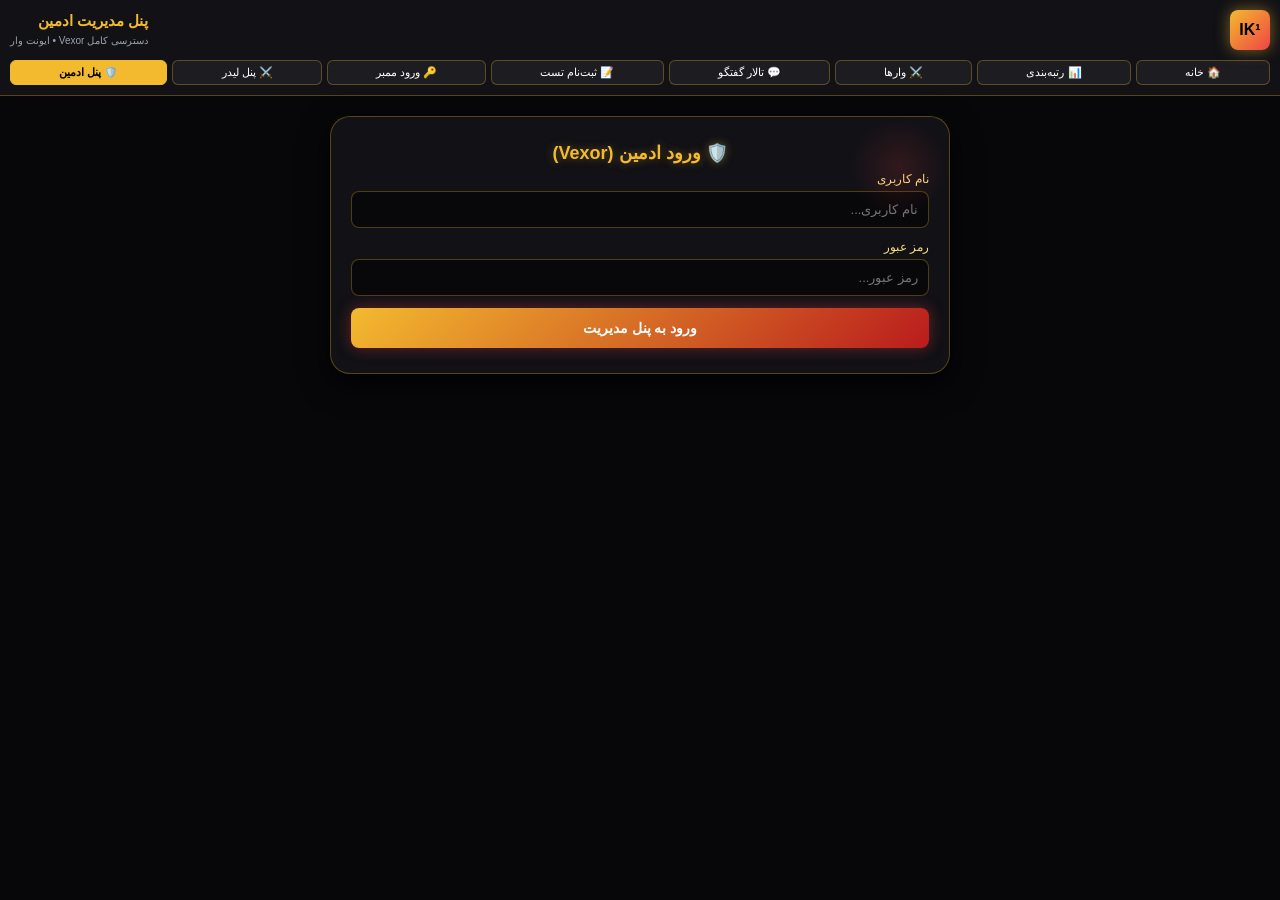
==== commit 913099b3: "Update admin.html" ====
--- a/admin.html
+++ b/admin.html
@@ -7,11 +7,11 @@
     <link rel="stylesheet" href="style.css">
 </head>
 <body>
-    <div class="ghost-bg-animation"></div>
+    <div class="war-bg-effects"><div class="ghost-glow" style="top: 10%; left: 30%;"></div></div>
     <header>
         <div class="logo-area">
             <div class="clan-logo">IK¹</div>
-            <div class="clan-title"><h1>پنل مدیریت ادمین</h1><span>دسترسی کامل Vexor</span></div>
+            <div class="clan-title"><h1>پنل مدیریت ادمین</h1><span>دسترسی کامل Vexor • ایونت وار</span></div>
         </div>
         <div class="nav-buttons">
             <a href="index.html" class="btn">🏠 خانه</a>
@@ -41,9 +41,289 @@
             
             <div style="display:flex; gap:10px; margin-bottom:15px;">
                 <button onclick="toggleChat()" class="btn" style="flex:1; background:var(--gold-primary); color:#000; font-weight:bold;">🔒 قفل / 🔓 باز کردن تالار</button>
-                <button onclick="editNotice()" class="btn" style="flex:1;">📢 ویرایش اطلاعیه بالا</button>
-            </div>
-
-            <div style="background:rgba(0,0,0,0.3); padding:12px; border-radius:10px; margin-bottom:20px; border:1px solid rgba(243,186,47,0.3);">
-                <h3 style="font-size:13px; color:var(--gold-light); margin-bottom:8px;">✏️ ویرایش متن‌های صفحه خانه (ایونت وار
-                    
+                <button onclick="editNotice()" class="btn" style="flex:1;">📢 ویرایش اطلاعیه</button>
+            </div>
+
+            <!-- بخش ویرایش متن‌های صفحه خانه در پنل ادمین -->
+            <div style="background:rgba(0,0,0,0.4); padding:15px; border-radius:12px; border:1px solid rgba(243,186,47,0.3); margin-bottom:20px;">
+                <h3 style="font-size:14px; color:var(--gold-primary); margin-bottom:10px;">✏️ ویرایش کامل متن‌های صفحه خانه</h3>
+                <div class="form-group"><label>عنوان اصلی کلن</label><input type="text" id="adminHomeTitle" class="form-control" value="IK¹ • INVICTUS"></div>
+                <div class="form-group"><label>زیرعنوان / شعار جنگی</label><input type="text" id="adminHomeSub" class="form-control" value="شکارچیان میدان نبرد • روبه‌رو با سرسخت‌ترین حریفان ایران"></div>
+                <div class="form-group"><label>توضیحات اصلی صفحه خانه</label><textarea id="adminHomeDesc" class="form-control" rows="3">ما برای اثبات قدرت واقعی آمده‌ایم. ارتش IK¹ آماده است تا در این ایونت وار بزرگ، اقتدار خودش را به رخ بکشد. ترای‌هاردها آماده باشید؛ پیروزی مال ماست!</textarea></div>
+                <button onclick="saveAdminHomeTexts()" class="btn-submit" style="background:var(--gold-primary); color:#000;">ذخیره و آپدیت متن‌های صفحه خانه</button>
+            </div>
+
+            <h3 style="font-size:14px; color:var(--gold-light); margin-bottom:8px;">📢 اعلان درخواست‌های تست عضویت</h3>
+            <div id="adminApps" style="font-size:12px; color:var(--text-muted); margin-bottom:20px; background:rgba(0,0,0,0.3); padding:10px; border-radius:8px;"></div>
+
+            <hr style="border-color:rgba(243,186,47,0.2); margin-bottom:15px;">
+
+            <h3 id="formTitle" style="font-size:14px; color:var(--gold-light); margin-bottom:8px;">➕ افزودن ممبر جدید</h3>
+            <input type="hidden" id="editIndex" value="-1">
+            <div class="form-group"><label>نام و تگ در گیم</label><input type="text" id="addName" class="form-control" placeholder="IK¹ • Name"></div>
+            <div class="grid-cards" style="margin-bottom:0;">
+                <div class="form-group"><label>یوزر اکانت سایت</label><input type="text" id="addUName" class="form-control" placeholder="username"></div>
+                <div class="form-group"><label>پسورد اکانت سایت</label><input type="text" id="addUPass" class="form-control" placeholder="password"></div>
+            </div>
+            <div class="grid-cards" style="margin-bottom:0;">
+                <div class="form-group"><label>لول</label><input type="number" id="addLevel" class="form-control" placeholder="150"></div>
+                <div class="form-group"><label>رنک مولتی/بتل</label><input type="text" id="addRank" class="form-control" placeholder="Legendary"></div>
+            </div>
+            <div class="grid-cards" style="margin-bottom:0;">
+                <div class="form-group"><label>تعداد لجند</label><input type="number" id="addLegend" class="form-control" placeholder="5"></div>
+                <div class="form-group"><label>کالاف یوآیدی (UID)</label><input type="text" id="addUid" class="form-control" placeholder="12345678"></div>
+            </div>
+            <div class="form-group"><label>نقش</label><select id="addRole" class="form-control"><option value="ممبر عادی">ممبر عادی</option><option value="لیدر">لیدر</option></select></div>
+            
+            <div class="form-group">
+                <label>نتایج ۱۰ دست آخر مولتی (win,lose,draw,quit)</label>
+                <input type="text" id="multiRes" class="form-control" value="win,win,win,win,win,win,win,win,win,win">
+            </div>
+            <div class="form-group">
+                <label>نتایج ۱۰ دست آخر بتل (win,lose,draw,quit)</label>
+                <input type="text" id="battleRes" class="form-control" value="win,win,win,win,win,win,win,win,win,win">
+            </div>
+
+            <button onclick="saveMember()" class="btn-submit">ذخیره و ثبت در سیستم</button>
+
+            <hr style="border-color:rgba(243,186,47,0.2); margin:20px 0;">
+            <h3 style="font-size:14px; color:var(--gold-light); margin-bottom:8px;">🔍 جستجو، ویرایش و حذف ممبرها</h3>
+            <div class="form-group"><input type="text" id="searchAdmin" class="form-control" placeholder="جستجو بر اساس نام..." onkeyup="filterAdmin()"></div>
+            <div class="table-responsive">
+                <table class="clan-table">
+                    <thead><tr><th>نام</th><th>یوزر</th><th>نقش</th><th>عملیات</th></tr></thead>
+                    <tbody id="aTable"></tbody>
+                </table>
+            </div>
+        </div>
+    </div>
+    <script>
+        const BIN_ID = "6af9c49eac6210605a89891b";
+        const API_KEY = "$2a$10$DZPpILN4/v8w7.tBcNSfJew7piPdaWRBuhr2mQSamEzkqhkIBrdpO";
+
+        async function saveCloudData() {
+            try {
+                let res = await fetch(`https://api.jsonbin.io/v3/b/${BIN_ID}/latest`, { headers: { "X-Master-Key": API_KEY } });
+                let data = await res.json();
+                let record = data.record || {};
+                
+                record.clan_members = JSON.parse(localStorage.getItem('clan_members') || '[]');
+                record.clan_applications = JSON.parse(localStorage.getItem('clan_applications') || '[]');
+                record.clan_wars = JSON.parse(localStorage.getItem('clan_wars') || '[]');
+                record.chat_messages = JSON.parse(localStorage.getItem('chat_messages') || '[]');
+                record.chat_bans = JSON.parse(localStorage.getItem('chat_bans') || '{}');
+                record.chat_locked = localStorage.getItem('chat_locked') === 'true';
+                record.clan_notice = localStorage.getItem('clan_notice') || '';
+
+                await fetch(`https://api.jsonbin.io/v3/b/${BIN_ID}`, {
+                    method: 'PUT',
+                    headers: { "Content-Type": "application/json", "X-Master-Key": API_KEY },
+                    body: JSON.stringify(record)
+                });
+            } catch(e) {}
+        }
+
+        async function aLogin() {
+            let u = document.getElementById('aUser').value.trim();
+            let p = document.getElementById('aPass').value.trim();
+            if(u === "vexor" && p === "matinmnt") {
+                try {
+                    let res = await fetch(`https://api.jsonbin.io/v3/b/${BIN_ID}/latest`, { headers: { "X-Master-Key": API_KEY } });
+                    let data = await res.json();
+                    if(data && data.record) {
+                        let rec = data.record;
+                        if(rec.clan_members) localStorage.setItem('clan_members', JSON.stringify(rec.clan_members));
+                        if(rec.clan_applications) localStorage.setItem('clan_applications', JSON.stringify(rec.clan_applications));
+                        if(rec.clan_wars) localStorage.setItem('clan_wars', JSON.stringify(rec.clan_wars));
+                        if(rec.chat_messages) localStorage.setItem('chat_messages', JSON.stringify(rec.chat_messages));
+                        if(rec.chat_bans) localStorage.setItem('chat_bans', JSON.stringify(rec.chat_bans));
+                        localStorage.setItem('chat_locked', rec.chat_locked ? 'true' : 'false');
+                        if(rec.clan_notice) localStorage.setItem('clan_notice', rec.clan_notice);
+                    }
+                } catch(e) {}
+
+                localStorage.setItem('admin_logged', 'true');
+                localStorage.setItem('logged_role', 'admin');
+                showADash();
+            } else { alert("اطلاعات ادمین اشتباه است!"); }
+        }
+
+        async function showADash() {
+            document.getElementById('aLoginBox').style.display = 'none';
+            document.getElementById('aDash').style.display = 'block';
+            try {
+                let res = await fetch(`https://api.jsonbin.io/v3/b/${BIN_ID}/latest`, { headers: { "X-Master-Key": API_KEY } });
+                let data = await res.json();
+                if(data && data.record) {
+                    let rec = data.record;
+                    if(rec.clan_members) localStorage.setItem('clan_members', JSON.stringify(rec.clan_members));
+                    if(rec.clan_applications) localStorage.setItem('clan_applications', JSON.stringify(rec.clan_applications));
+                    if(rec.home_texts) {
+                        let ht = rec.home_texts;
+                        if(ht.title) document.getElementById('adminHomeTitle').value = ht.title;
+                        if(ht.subtitle) document.getElementById('adminHomeSub').value = ht.subtitle;
+                        if(ht.desc) document.getElementById('adminHomeDesc').value = ht.desc;
+                    }
+                }
+            } catch(e) {}
+            loadATable();
+            loadAdminApps();
+        }
+
+        async function saveAdminHomeTexts() {
+            let title = document.getElementById('adminHomeTitle').value.trim();
+            let subtitle = document.getElementById('adminHomeSub').value.trim();
+            let desc = document.getElementById('adminHomeDesc').value.trim();
+
+            try {
+                let res = await fetch(`https://api.jsonbin.io/v3/b/${BIN_ID}/latest`, { headers: { "X-Master-Key": API_KEY } });
+                let data = await res.json();
+                let record = data.record || {};
+                record.home_texts = { title, subtitle, desc };
+                await fetch(`https://api.jsonbin.io/v3/b/${BIN_ID}`, {
+                    method: 'PUT',
+                    headers: { "Content-Type": "application/json", "X-Master-Key": API_KEY },
+                    body: JSON.stringify(record)
+                });
+                alert("متن‌های صفحه خانه با موفقیت روی سرور ابری آپدیت شد!");
+            } catch(e) { alert("خطا در ذخیره اطلاعات!"); }
+        }
+
+        function loadAdminApps() {
+            let apps = JSON.parse(localStorage.getItem('clan_applications') || '[]');
+            let box = document.getElementById('adminApps');
+            box.innerHTML = '';
+            if(apps.length === 0) { box.innerHTML = "📢 در حال حاضر هیچ درخواست تست جدیدی وجود ندارد."; return; }
+            apps.forEach((a, i) => {
+                box.innerHTML += `
+                    <div style="display:flex; justify-content:space-between; align-items:center; margin-bottom:6px; border-bottom:1px dashed rgba(243,186,47,0.2); padding-bottom:6px;">
+                        <div><b>${a.name}</b> (UID: ${a.uid}) - لول: ${a.level}</div>
+                        <div>
+                            <button onclick="adminApp(${i})" class="btn" style="background:var(--success-color); color:#fff; border:none; padding:2px 6px;">تایید</button>
+                            <button onclick="adminRej(${i})" class="btn" style="background:var(--danger-color); color:#fff; border:none; padding:2px 6px; margin-right:4px;">رد</button>
+                        </div>
+                    </div>
+                `;
+            });
+        }
+
+        async function adminApp(i) {
+            let apps = JSON.parse(localStorage.getItem('clan_applications') || '[]');
+            let members = JSON.parse(localStorage.getItem('clan_members') || '[]');
+            members.push({ name: apps[i].name, level: apps[i].level, rank: apps[i].rank, uid: apps[i].uid, role: 'ممبر عادی', username: 'user_'+Math.floor(Math.random()*1000), password: '123', multiResults:['win','win','win','win','win','win','win','win','win','win'], battleResults:['win','win','win','win','win','win','win','win','win','win'] });
+            localStorage.setItem('clan_members', JSON.stringify(members));
+            apps.splice(i, 1);
+            localStorage.setItem('clan_applications', JSON.stringify(apps));
+            await saveCloudData();
+            alert("تایید شد!"); showADash();
+        }
+
+        async function adminRej(i) {
+            let apps = JSON.parse(localStorage.getItem('clan_applications') || '[]');
+            apps.splice(i, 1);
+            localStorage.setItem('clan_applications', JSON.stringify(apps));
+            await saveCloudData();
+            alert("رد شد."); showADash();
+        }
+
+        async function saveMember() {
+            let name = document.getElementById('addName').value.trim();
+            let username = document.getElementById('addUName').value.trim();
+            let password = document.getElementById('addUPass').value.trim();
+            let level = document.getElementById('addLevel').value.trim();
+            let rank = document.getElementById('addRank').value.trim();
+            let legendCount = document.getElementById('addLegend').value.trim();
+            let uid = document.getElementById('addUid').value.trim();
+            let role = document.getElementById('addRole').value;
+            let multiResults = document.getElementById('multiRes').value.split(',').map(s=>s.trim());
+            let battleResults = document.getElementById('battleRes').value.split(',').map(s=>s.trim());
+            let editIdx = parseInt(document.getElementById('editIndex').value);
+
+            if(!name || !username) { alert("نام و یوزر اکانت سایت الزامی است."); return; }
+
+            let members = JSON.parse(localStorage.getItem('clan_members') || '[]');
+            if(editIdx === -1) {
+                members.push({ name, username, password, level, rank, legendCount, uid, role, multiResults, battleResults });
+            } else {
+                members[editIdx] = { name, username, password, level, rank, legendCount, uid, role, multiResults, battleResults };
+                document.getElementById('editIndex').value = -1;
+                document.getElementById('formTitle').innerText = "➕ افزودن ممبر جدید";
+            }
+            localStorage.setItem('clan_members', JSON.stringify(members));
+            await saveCloudData();
+            alert("با موفقیت در سرور ابری ذخیره شد!");
+            loadATable();
+            clearForm();
+        }
+
+        function loadATable() {
+            let members = JSON.parse(localStorage.getItem('clan_members') || '[]');
+            let tbody = document.getElementById('aTable');
+            tbody.innerHTML = '';
+            if(members.length === 0) { tbody.innerHTML = `<tr><td colspan="4">عضوی ثبت نشده است.</td></tr>`; return; }
+            members.forEach((m, i) => {
+                tbody.innerHTML += `
+                    <tr>
+                        <td>${m.name}</td>
+                        <td>${m.username || '-'}</td>
+                        <td>${m.role}</td>
+                        <td>
+                            <button onclick="editM(${i})" class="btn" style="background:var(--gold-primary); color:#000; padding:3px 6px;">ویرایش</button>
+                            <button onclick="delM(${i})" class="btn" style="background:var(--danger-color); color:#fff; padding:3px 6px; margin-right:4px;">حذف</button>
+                        </td>
+                    </tr>
+                `;
+            });
+        }
+
+        function editM(i) {
+            let members = JSON.parse(localStorage.getItem('clan_members') || '[]');
+            let m = members[i];
+            document.getElementById('addName').value = m.name;
+            document.getElementById('addUName').value = m.username || '';
+            document.getElementById('addUPass').value = m.password || '';
+            document.getElementById('addLevel').value = m.level || '';
+            document.getElementById('addRank').value = m.rank || '';
+            document.getElementById('addLegend').value = m.legendCount || '';
+            document.getElementById('addUid').value = m.uid || '';
+            document.getElementById('addRole').value = m.role;
+            document.getElementById('multiRes').value = (m.multiResults || []).join(',');
+            document.getElementById('battleRes').value = (m.battleResults || []).join(',');
+            document.getElementById('editIndex').value = i;
+            document.getElementById('formTitle').innerText = "✏️ ویرایش ممبر: " + m.name;
+            window.scrollTo({top:0, behavior:'smooth'});
+        }
+
+        async function delM(i) {
+            if(confirm("آیا از حذف این عضو اطمینان دارید؟")) {
+                let members = JSON.parse(localStorage.getItem('clan_members') || '[]');
+                members.splice(i, 1);
+                localStorage.setItem('clan_members', JSON.stringify(members));
+                await saveCloudData();
+                loadATable();
+            }
+        }
+
+        function clearForm() {
+            document.getElementById('addName').value = '';
+            document.getElementById('addUName').value = '';
+            document.getElementById('addUPass').value = '';
+            document.getElementById('addLevel').value = '';
+            document.getElementById('addRank').value = '';
+            document.getElementById('addLegend').value = '';
+            document.getElementById('addUid').value = '';
+        }
+
+        async function toggleChat() {
+            let cur = localStorage.getItem('chat_locked') === 'true';
+            localStorage.setItem('chat_locked', !cur);
+            await saveCloudData();
+            alert(!cur ? "تالار گفتگو قفل شد!" : "تالار گفتگو باز شد!");
+        }
+
+        async function editNotice() {
+            let t = prompt("متن جدید اطلاعیه بالای سایت را وارد کنید:");
+            if(t) {
+                localStorage.setItem('clan_notice', t);
+                await saveCloudData();
+   
